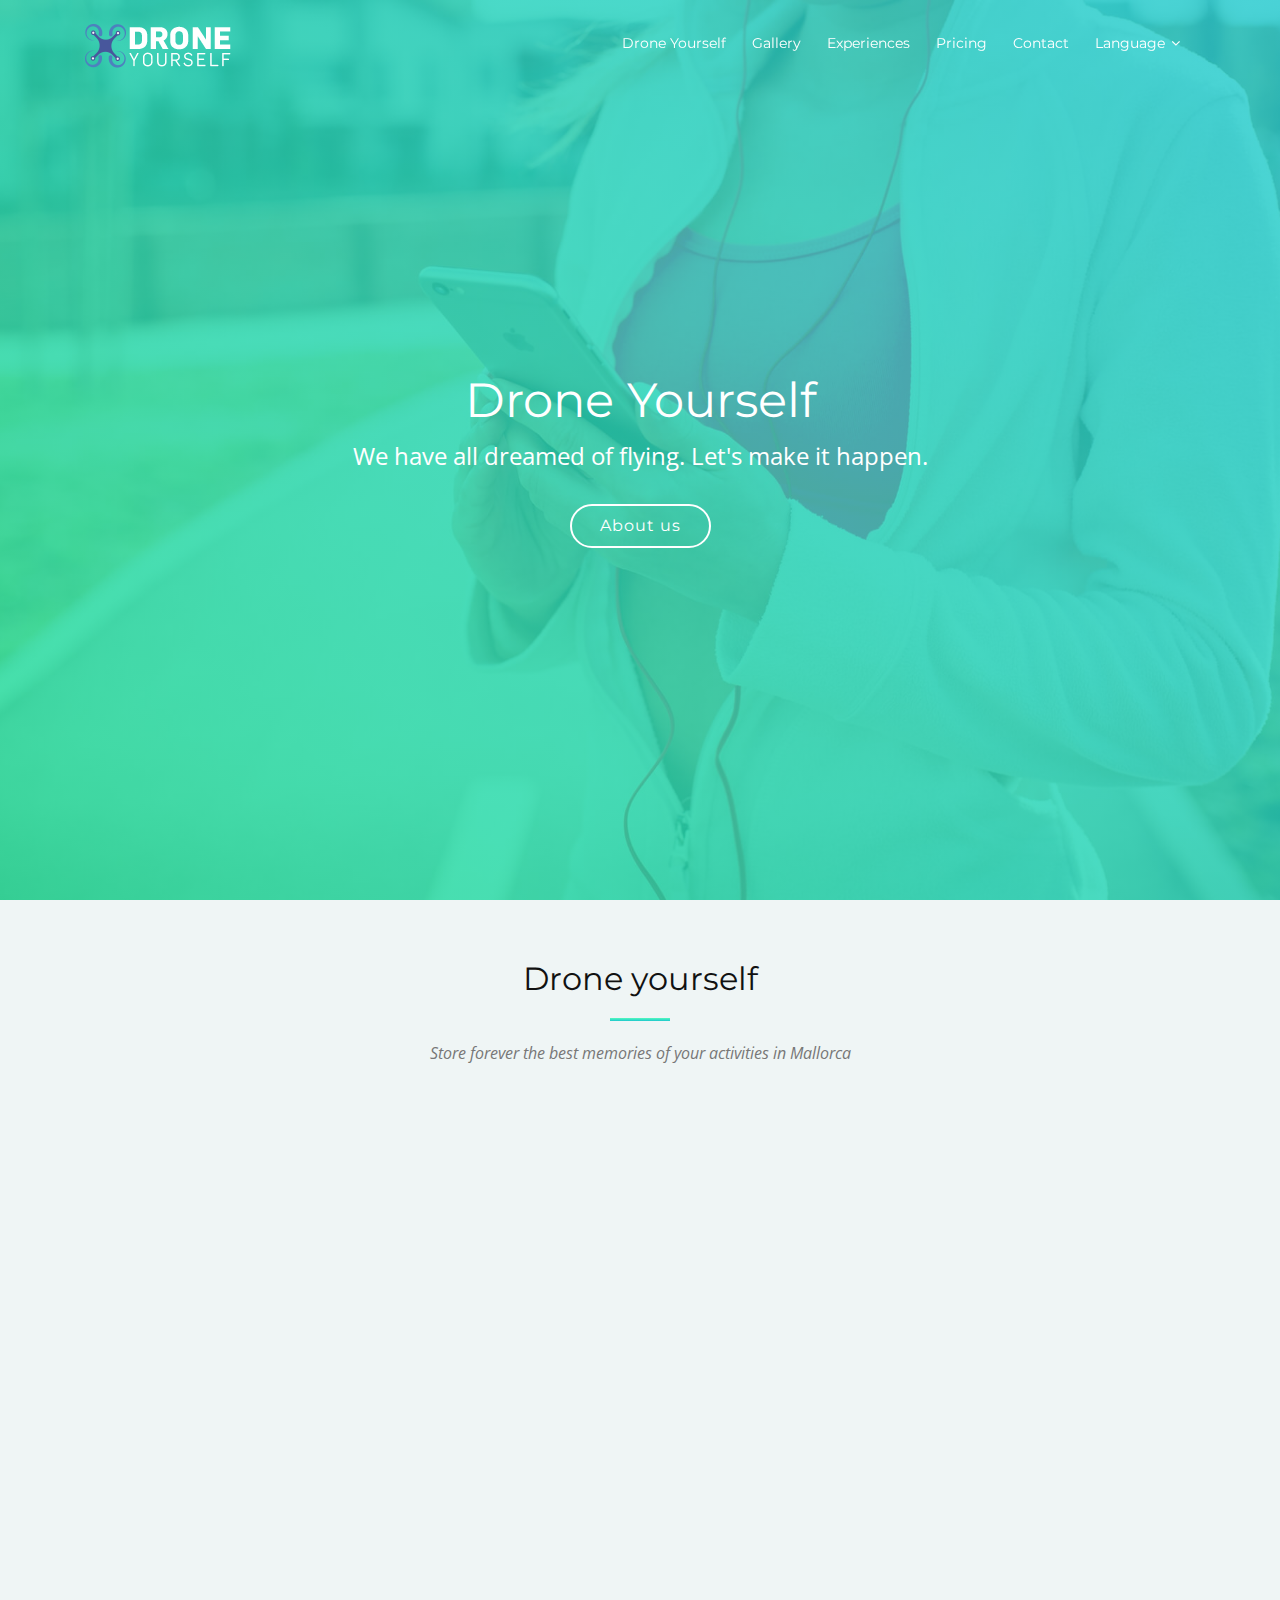
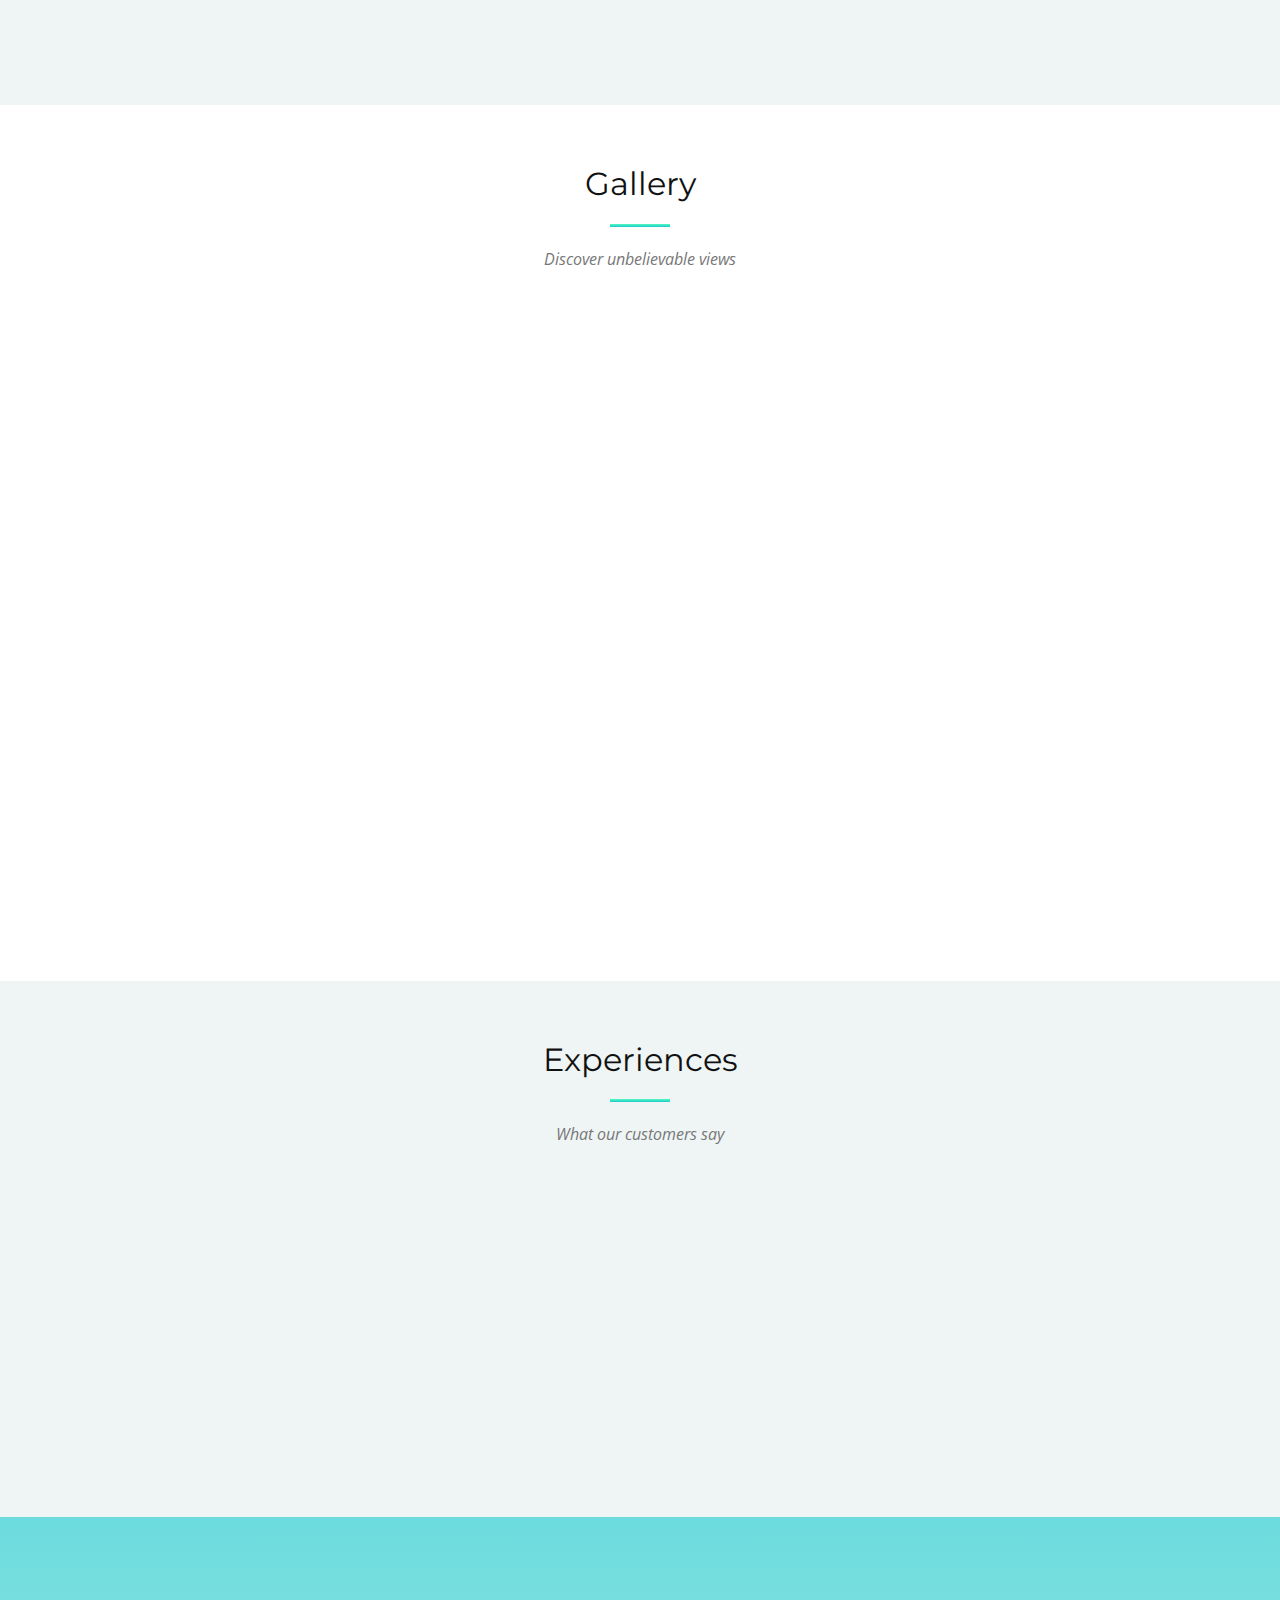
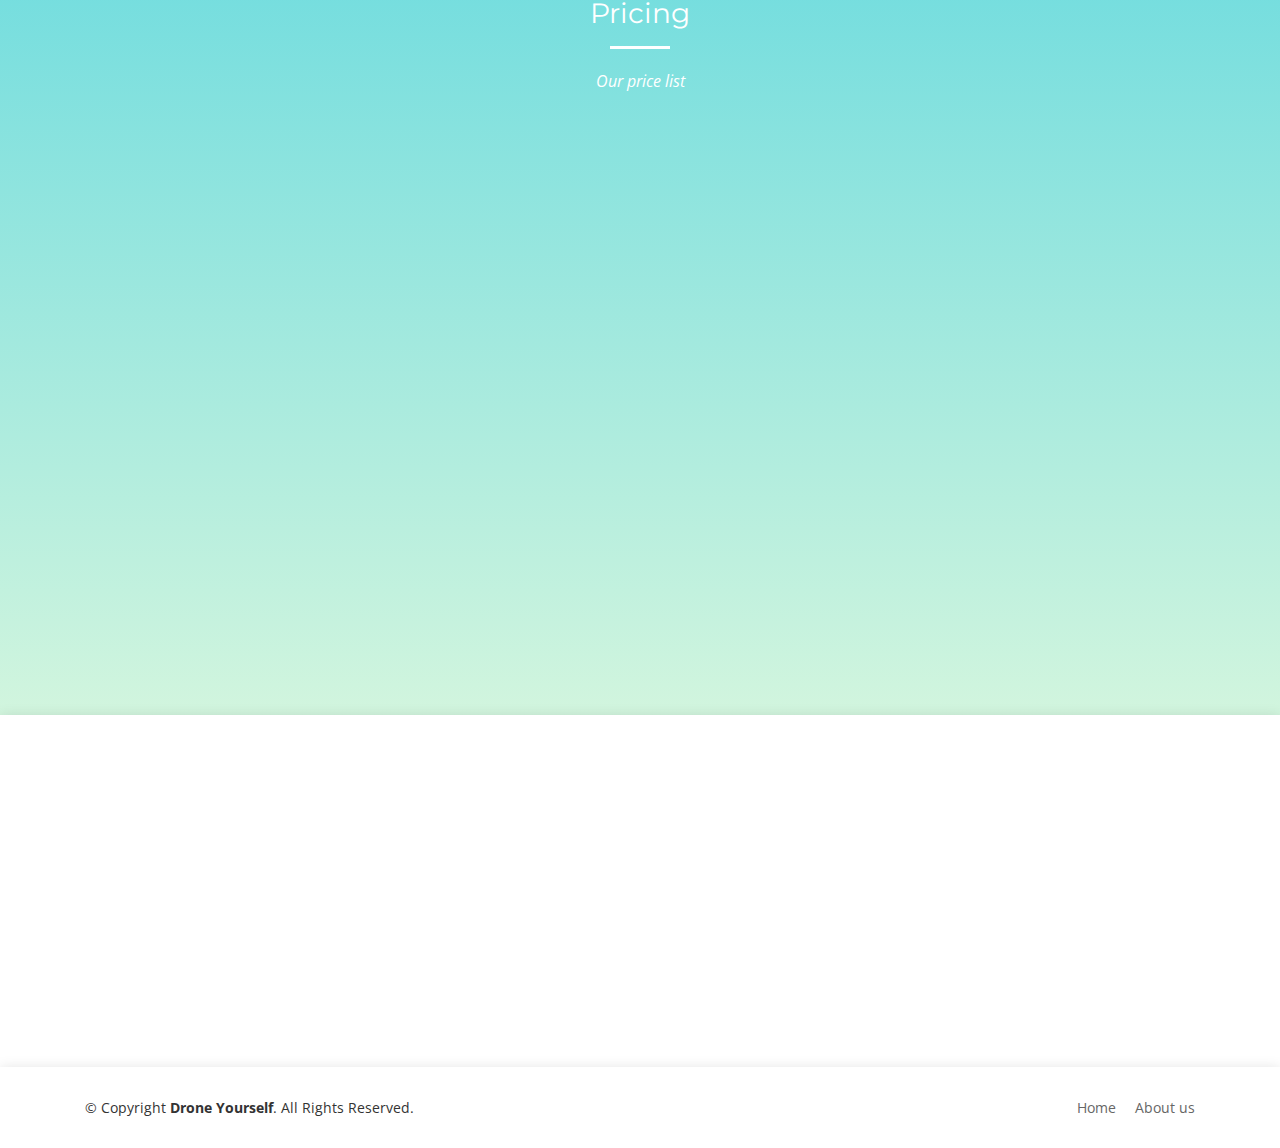
==== index_en.html @ 0cf3f921 "English contents update" ====
<!DOCTYPE html>
<html lang="en">
<head>
  <meta charset="utf-8">
  <title>Drone Yourself</title>
  <meta content="width=device-width, initial-scale=1.0" name="viewport">
  <meta content="" name="keywords">
  <meta content="" name="description">

  <!-- Favicons -->
  <link rel="apple-touch-icon" sizes="60x60" href="img/apple-touch-icon.png">
  <link rel="icon" type="image/png" sizes="32x32" href="img/favicon-32x32.png">
  <link rel="icon" type="image/png" sizes="16x16" href="img/favicon-16x16.png">

  <!-- Google Fonts -->
  <link href="https://fonts.googleapis.com/css?family=Montserrat:300,400,500,700|Open+Sans:300,300i,400,400i,700,700i" rel="stylesheet">

  <!-- Bootstrap CSS File -->
  <link href="lib/bootstrap/css/bootstrap.min.css" rel="stylesheet">

  <!-- Libraries CSS Files -->
  <link href="lib/animate/animate.min.css" rel="stylesheet">
  <link href="lib/font-awesome/css/font-awesome.min.css" rel="stylesheet">
  <link href="lib/ionicons/css/ionicons.min.css" rel="stylesheet">
  <link href="lib/magnific-popup/magnific-popup.css" rel="stylesheet">
  <!-- Main Stylesheet File -->
  <link href="css/style.css" rel="stylesheet">
</head>

<body>

  <!--==========================
    Header
  ============================-->
  <header id="header">
    <div class="container">

      <div id="logo" class="pull-left">
        <a href="#intro"><img src="img/logo_dy_white.png" alt="Drone Yourself Logo" title="Drone Yourself"></a>
      </div>

      <nav id="nav-menu-container">
        <ul class="nav-menu">
          <li class="menu-active"><a href="#intro">Drone Yourself</a></li>
          <li><a href="#gallery">Gallery</a></li>
          <li><a href="#experience">Experiences</a></li>
          <li><a href="#pricing">Pricing</a></li>
          <li><a href="#contact">Contact</a></li>
          <li class="menu-has-children"><a href="">Language</a>
            <ul>
              <li><a href="index.html">Spanish</a></li>
              <li><a href="index_en.html">English</a></li>
              <li><a href="index_cat.html">Catalan</a></li>
            </ul>
          </li>
        </ul>
      </nav><!-- #nav-menu-container -->
    </div>
  </header><!-- #header -->

  <!--==========================
    Intro Section
  ============================-->
  <section id="intro">

    <div class="intro-text">
      <h2>Drone Yourself</h2>
      <p>
         We have all dreamed of flying. Let's make it happen.
      </p>
      <a href="#about" class="btn-get-started scrollto">About us</a>
    </div>
  </section><!-- #intro -->

  <main id="main">

    <!--==========================
      About Us Section
    ============================-->
    <section id="about" class="section-bg">
      <div class="container-fluid">
        <div class="section-header">
          <h3 class="section-title">Drone yourself</h3>
          <span class="section-divider"></span>
          <p class="section-description">
            Store forever the best memories of your activities in Mallorca<br>
          </p>
        </div>

        <div class="row">
          <div class="col-lg-6 about-img wow fadeInLeft">
            <img src="img/about-img.jpg" alt="">
          </div>

          <div class="col-lg-6 content wow fadeInRight">
            <h2>Drone Yourself offers you a unique experience</h2>
            <p>
               Always remember your leisure activities thanks to the aerial photos and recordings made by our drones.
            </p>

            <ul>
              <li><i class="ion-android-checkmark-circle"></i> Learn to drive a last generation drone.</li>
              <li><i class="ion-android-checkmark-circle"></i> Take a drone on your leisure activities in Mallorca.</li>
              <li><i class="ion-android-checkmark-circle"></i> Create as much videographic content you want.</li>
            </ul>
          </div>
        </div>

      </div>
    </section><!-- #about -->
<!--==========================
      Gallery Section
    ============================-->
    <section id="gallery">
        <div class="container-fluid">
          <div class="section-header">
            <h3 class="section-title">Gallery</h3>
            <span class="section-divider"></span>
            <p class="section-description">Discover unbelievable views</p>
          </div>
  
          <div class="row no-gutters">
  
            <div class="col-lg-4 col-md-6">
              <div class="gallery-item wow fadeInUp">
                <a href="img/gallery/gallery-1.jpg" class="gallery-popup">
                  <img src="img/gallery/gallery-1.jpg" alt="">
                </a>
              </div>
            </div>
  
            <div class="col-lg-4 col-md-6">
              <div class="gallery-item wow fadeInUp">
                <a href="img/gallery/gallery-2.jpg" class="gallery-popup">
                  <img src="img/gallery/gallery-2.jpg" alt="">
                </a>
              </div>
            </div>
  
            <div class="col-lg-4 col-md-6">
              <div class="gallery-item wow fadeInUp">
                <a href="img/gallery/gallery-3.jpg" class="gallery-popup">
                  <img src="img/gallery/gallery-3.jpg" alt="">
                </a>
              </div>
            </div>
  
            <div class="col-lg-4 col-md-6">
              <div class="gallery-item wow fadeInUp">
                <a href="img/gallery/gallery-4.jpg" class="gallery-popup">
                  <img src="img/gallery/gallery-4.jpg" alt="">
                </a>
              </div>
            </div>
  
            <div class="col-lg-4 col-md-6">
              <div class="gallery-item wow fadeInUp">
                <a href="img/gallery/gallery-5.jpg" class="gallery-popup">
                  <img src="img/gallery/gallery-5.jpg" alt="">
                </a>
              </div>
            </div>
  
            <div class="col-lg-4 col-md-6">
              <div class="gallery-item wow fadeInUp">
                <a href="img/gallery/gallery-6.jpg" class="gallery-popup">
                  <img src="img/gallery/gallery-6.jpg" alt="">
                </a>
              </div>
            </div>
  
          </div>
  
        </div>
      </section><!-- #gallery -->
  <!--==========================
      Experiences Section
    ============================-->
    <section id="experience" class="section-bg">
        <div class="container">
          <div class="section-header">
            <h3 class="section-title">Experiences</h3>
            <span class="section-divider"></span>
            <p class="section-description">What our customers say</p>
          </div>
          <div class="row wow fadeInUp">
            <div class="col-lg-3 col-md-6">
              <div class="member">
                <h4>Walter White</h4>
                <span>Drones pilot</span>
                <p>
                  The most rewarding is to be the one who controls the drone and be able to take it wherever you want. Take photos that otherwise you could not photograph.
                </p>
              </div>
            </div>
  
            <div class="col-lg-3 col-md-6">
              <div class="member">
                <h4>Marisa Giner</h4>
                <span>Yatchswoman</span>
                <p>
                  It was very funny to record us while we jumped from the boat and saying goodbye. We felt like celebrities for a single day!
                </p>
              </div>
            </div>
  
            <div class="col-lg-3 col-md-6">
              <div class="member">
                <h4>William Anderson</h4>
                <span>Professional cyclist</span>
                <p>
                  Having a memory of our entire bike route from a plane that is not possible to everyone is wonderful.
                </p>
              </div>
            </div>
  
            <div class="col-lg-3 col-md-6">
              <div class="member">
                <h4>Amanda Jepson</h4>
                <span>Drones pilot</span>
                <p>
                  I already knew how to drive a drone but in Drone Yourself they explained some tips and the truth is that it is a pleasure to be able to enjoy a drone without having to buy it. For the first time I felt I was flying.
                </p>
              </div>
            </div>
          </div>
  
        </div>
      </section><!-- #team -->
    <!--==========================
      Pricing Section
    ============================-->
    <section id="pricing" class="section-bg">
      <div class="container">

        <div class="section-header">
          <h3 class="section-title">Pricing</h3>
          <span class="section-divider"></span>
          <p class="section-description">Our price list</p>
        </div>

        <div class="row">

          <div class="col-lg-4 col-md-6">
            <div class="box wow fadeInLeft">
              <h3>Free</h3>
              <h4><sup>$</sup>0<span> month</span></h4>
              <ul>
                <li><i class="ion-android-checkmark-circle"></i> Quam adipiscing vitae proin</li>
                <li><i class="ion-android-checkmark-circle"></i> Nec feugiat nisl pretium</li>
                <li><i class="ion-android-checkmark-circle"></i> Nulla at volutpat diam uteera</li>
                <li><i class="ion-android-checkmark-circle"></i> Pharetra massa massa ultricies</li>
                <li><i class="ion-android-checkmark-circle"></i> Massa ultricies mi quis hendrerit</li>
              </ul>
              <a href="#" class="get-started-btn">Get Started</a>
            </div>
          </div>

          <div class="col-lg-4 col-md-6">
            <div class="box featured wow fadeInUp">
              <h3>Business</h3>
              <h4><sup>$</sup>29<span> month</span></h4>
              <ul>
                <li><i class="ion-android-checkmark-circle"></i> Quam adipiscing vitae proin</li>
                <li><i class="ion-android-checkmark-circle"></i> Nec feugiat nisl pretium</li>
                <li><i class="ion-android-checkmark-circle"></i> Nulla at volutpat diam uteera</li>
                <li><i class="ion-android-checkmark-circle"></i> Pharetra massa massa ultricies</li>
                <li><i class="ion-android-checkmark-circle"></i> Massa ultricies mi quis hendrerit</li>
              </ul>
              <a href="#" class="get-started-btn">Get Started</a>
            </div>
          </div>

          <div class="col-lg-4 col-md-6">
            <div class="box wow fadeInRight">
              <h3>Developer</h3>
              <h4><sup>$</sup>49<span> month</span></h4>
              <ul>
                <li><i class="ion-android-checkmark-circle"></i> Quam adipiscing vitae proin</li>
                <li><i class="ion-android-checkmark-circle"></i> Nec feugiat nisl pretium</li>
                <li><i class="ion-android-checkmark-circle"></i> Nulla at volutpat diam uteera</li>
                <li><i class="ion-android-checkmark-circle"></i> Pharetra massa massa ultricies</li>
                <li><i class="ion-android-checkmark-circle"></i> Massa ultricies mi quis hendrerit</li>
              </ul>
              <a href="#" class="get-started-btn">Get Started</a>
            </div>
          </div>

        </div>
      </div>
    </section><!-- #pricing -->



    

    
    <!--==========================
      Contact Section
    ============================-->
    <section id="contact">
      <div class="container">
        <div class="row wow fadeInUp">

          <div class="col-lg-4 col-md-4">
            <div class="contact-about">
              <img src="img/logo_dy.png" alt="Drone Yourself">
              <div class="social-links">
                <a href="#" class="twitter"><i class="fa fa-twitter"></i></a>
                <a href="#" class="facebook"><i class="fa fa-facebook"></i></a>
                <a href="#" class="instagram"><i class="fa fa-instagram"></i></a>
                <a href="#" class="google-plus"><i class="fa fa-google-plus"></i></a>
                <a href="#" class="linkedin"><i class="fa fa-linkedin"></i></a>
              </div>
            </div>
          </div>

          <div class="col-lg-3 col-md-4">
            <div class="info">
              <div>
                <i class="ion-ios-location-outline"></i>
                <p>Calle del Boter, 9<br>Selva, Mallorca (Islas Baleares)</p>
              </div>

              <div>
                <i class="ion-ios-email-outline"></i>
                <p>hola@droneyourself.com</p>
              </div>

              <div>
                <i class="ion-ios-telephone-outline"></i>
                <p>+34 687 33 44 55</p>
              </div>

            </div>
          </div>
        </div>
      </div>
    </section><!-- #contact -->

  </main>

  <!--==========================
    Footer
  ============================-->
  <footer id="footer">
    <div class="container">
      <div class="row">
        <div class="col-lg-6 text-lg-left text-center">
          <div class="copyright">
            &copy; Copyright <strong>Drone Yourself</strong>. All Rights Reserved.
          </div>
        </div>
        <div class="col-lg-6">
          <nav class="footer-links text-lg-right text-center pt-2 pt-lg-0">
            <a href="#intro" class="scrollto">Home</a>
            <a href="#about" class="scrollto">About us</a>
          </nav>
        </div>
      </div>
    </div>
  </footer><!-- #footer -->

  <a href="#" class="back-to-top"><i class="fa fa-chevron-up"></i></a>

  <!-- JavaScript Libraries -->
  <script src="lib/jquery/jquery.min.js"></script>
  <script src="lib/jquery/jquery-migrate.min.js"></script>
  <script src="lib/bootstrap/js/bootstrap.bundle.min.js"></script>
  <script src="lib/easing/easing.min.js"></script>
  <script src="lib/wow/wow.min.js"></script>
  <script src="lib/superfish/hoverIntent.js"></script>
  <script src="lib/superfish/superfish.min.js"></script>
  <script src="lib/magnific-popup/magnific-popup.min.js"></script>
  <!-- Template Main Javascript File -->
  <script src="js/main.js"></script>

</body>
</html>
---- css/style.css ----
/*
  Theme Name: Avilon
  Theme URL: https://bootstrapmade.com/avilon-bootstrap-landing-page-template/
  Author: BootstrapMade.com
  License: https://bootstrapmade.com/license/
*/
/*--------------------------------------------------------------
# General
--------------------------------------------------------------*/
body {
  background: #fff;
  color: #666666;
  font-family: "Open Sans", sans-serif;
  overflow-x: hidden;
}

a {
  color: #1dc8cd;
  transition: 0.5s;
}

a:hover, a:active, a:focus {
  color: #1dc9ce;
  outline: none;
  text-decoration: none;
}

p {
  padding: 0;
  margin: 0 0 30px 0;
}

h1, h2, h3, h4, h5, h6 {
  font-family: "Montserrat", sans-serif;
  font-weight: 400;
  margin: 0 0 20px 0;
  padding: 0;
}

/* Back to top button */
.back-to-top {
  position: fixed;
  display: none;
  background: linear-gradient(45deg, #1de099, #1dc8cd);
  color: #fff;
  padding: 2px 20px 8px 20px;
  font-size: 16px;
  border-radius: 4px 4px 0 0;
  right: 15px;
  bottom: 0;
  transition: none;
}

.back-to-top:focus {
  background: linear-gradient(45deg, #1de099, #1dc8cd);
  color: #fff;
  outline: none;
}

.back-to-top:hover {
  background: #1dc8cd;
  color: #fff;
}

/*--------------------------------------------------------------
# Header
--------------------------------------------------------------*/
#header {
  padding: 30px 0;
  height: 92px;
  position: fixed;
  left: 0;
  top: 0;
  right: 0;
  transition: all 0.5s;
  z-index: 997;
}

#header #logo {
  float: left;
}

#header #logo h1 {
  font-size: 36px;
  margin: -4px 0 0 0;
  padding: 0;
  line-height: 1;
  display: inline-block;
  font-family: "Montserrat", sans-serif;
  font-weight: 300;
  letter-spacing: 3px;
  text-transform: uppercase;
}

#header #logo h1 a, #header #logo h1 a:hover {
  color: #fff;
}

#header #logo img {
  padding: 0;
  margin: -9px 0 0 0;
  width: 150px;
}

@media (max-width: 768px) {
  #header #logo h1 {
    font-size: 28px;
    margin-top: 0;
  }
  #header #logo img {
    max-height: 40px;
  }
}

#header.header-fixed {
  background: linear-gradient(45deg, #1de099, #1dc8cd);
  padding: 20px 0;
  height: 72px;
  transition: all 0.5s;
}

/*--------------------------------------------------------------
# Intro Section
--------------------------------------------------------------*/
#intro {
  width: 100%;
  height: 100vh;
  background: linear-gradient(45deg, rgba(29, 224, 153, 0.8), rgba(29, 200, 205, 0.8)), url("../img/intro-bg.jpg") center top no-repeat;
  background-size: cover;
  position: relative;
  display: flex;
  align-items: center;
  justify-content: center;
}

@media (min-width: 1024px) {
  #intro {
    background-attachment: fixed;
  }
}

#intro .intro-text {
  display: flex;
  align-items: center;
  justify-content: center;
  text-align: center;
  flex-direction: column;
}

#intro h2 {
  margin: 30px 0 10px 0;
  padding: 0 15px;
  font-size: 48px;
  font-weight: 400;
  line-height: 56px;
  color: #fff;
}

@media (max-width: 768px) {
  #intro h2 {
    font-size: 28px;
    line-height: 36px;
  }
}

#intro p {
  color: #fff;
  margin-bottom: 20px;
  padding: 0 15px;
  font-size: 24px;
}

@media (max-width: 768px) {
  #intro p {
    font-size: 18px;
    line-height: 24px;
    margin-bottom: 20px;
  }
}

#intro .btn-get-started {
  font-family: "Montserrat", sans-serif;
  font-weight: 400;
  font-size: 16px;
  letter-spacing: 1px;
  display: inline-block;
  padding: 8px 28px;
  border-radius: 50px;
  transition: 0.5s;
  margin: 10px;
  border: 2px solid #fff;
  color: #fff;
}

#intro .btn-get-started:hover {
  color: #1dc8cd;
  background: #fff;
}

#intro .product-screens {
  position: absolute;
  left: 0;
  right: 0;
  bottom: 0;
  overflow: hidden;
  text-align: center;
  width: 100%;
  height: 50%;
}

#intro .product-screens img {
  box-shadow: 0px -2px 19px 4px rgba(0, 0, 0, 0.29);
}

#intro .product-screens .product-screen-1 {
  position: absolute;
  z-index: 30;
  left: calc(50% + 54px);
  bottom: 0;
  top: 30px;
}

#intro .product-screens .product-screen-2 {
  position: absolute;
  z-index: 20;
  left: calc(50% - 154px);
  bottom: 0;
  top: 90px;
}

#intro .product-screens .product-screen-3 {
  position: absolute;
  z-index: 10;
  left: calc(50% - 374px);
  bottom: 0;
  top: 150px;
}

@media (max-width: 767px) {
  #intro .product-screens .product-screen-1 {
    position: static;
    padding-top: 30px;
  }
  #intro .product-screens .product-screen-2, #intro .product-screens .product-screen-3 {
    display: none;
  }
}

/*--------------------------------------------------------------
# Navigation Menu
--------------------------------------------------------------*/
/* Nav Menu Essentials */
.nav-menu, .nav-menu * {
  margin: 0;
  padding: 0;
  list-style: none;
}

.nav-menu ul {
  position: absolute;
  display: none;
  top: 100%;
  left: 0;
  z-index: 99;
}

.nav-menu li {
  position: relative;
  white-space: nowrap;
}

.nav-menu > li {
  float: left;
}

.nav-menu li:hover > ul,
.nav-menu li.sfHover > ul {
  display: block;
}

.nav-menu ul ul {
  top: 0;
  left: 100%;
}

.nav-menu ul li {
  min-width: 180px;
}

/* Nav Menu Arrows */
.sf-arrows .sf-with-ul {
  padding-right: 30px;
}

.sf-arrows .sf-with-ul:after {
  content: "\f107";
  position: absolute;
  right: 15px;
  font-family: FontAwesome;
  font-style: normal;
  font-weight: normal;
}

.sf-arrows ul .sf-with-ul:after {
  content: "\f105";
}

/* Nav Meu Container */
#nav-menu-container {
  float: right;
  margin: 0;
}

@media (max-width: 768px) {
  #nav-menu-container {
    display: none;
  }
}

/* Nav Meu Styling */
.nav-menu a {
  padding: 0 8px 10px 8px;
  text-decoration: none;
  display: inline-block;
  color: #fff;
  font-family: "Montserrat", sans-serif;
  font-weight: 400;
  font-size: 14px;
  outline: none;
}

.nav-menu > li {
  margin-left: 10px;
}

.nav-menu ul {
  margin: 4px 0 0 0;
  padding: 10px;
  box-shadow: 0px 0px 30px rgba(127, 137, 161, 0.25);
  background: #fff;
}

.nav-menu ul li {
  transition: 0.3s;
}

.nav-menu ul li a {
  padding: 10px;
  color: #333;
  transition: 0.3s;
  display: block;
  font-size: 13px;
  text-transform: none;
}

.nav-menu ul li:hover > a {
  color: #1dc8cd;
}

.nav-menu ul ul {
  margin: 0;
}

/* Mobile Nav Toggle */
#mobile-nav-toggle {
  position: fixed;
  right: 0;
  top: 0;
  z-index: 999;
  margin: 20px 20px 0 0;
  border: 0;
  background: none;
  font-size: 24px;
  display: none;
  transition: all 0.4s;
  outline: none;
  cursor: pointer;
}

#mobile-nav-toggle i {
  color: #fff;
}

@media (max-width: 768px) {
  #mobile-nav-toggle {
    display: inline;
  }
}

/* Mobile Nav Styling */
#mobile-nav {
  position: fixed;
  top: 0;
  padding-top: 18px;
  bottom: 0;
  z-index: 998;
  background: rgba(52, 59, 64, 0.9);
  left: -260px;
  width: 260px;
  overflow-y: auto;
  transition: 0.4s;
}

#mobile-nav ul {
  padding: 0;
  margin: 0;
  list-style: none;
}

#mobile-nav ul li {
  position: relative;
}

#mobile-nav ul li a {
  color: #fff;
  font-size: 16px;
  overflow: hidden;
  padding: 10px 22px 10px 15px;
  position: relative;
  text-decoration: none;
  width: 100%;
  display: block;
  outline: none;
}

#mobile-nav ul li a:hover {
  color: #fff;
}

#mobile-nav ul li li {
  padding-left: 30px;
}

#mobile-nav ul .menu-has-children i {
  position: absolute;
  right: 0;
  z-index: 99;
  padding: 15px;
  cursor: pointer;
  color: #fff;
}

#mobile-nav ul .menu-has-children i.fa-chevron-up {
  color: #1dc8cd;
}

#mobile-nav ul .menu-item-active {
  color: #1dc8cd;
}

#mobile-body-overly {
  width: 100%;
  height: 100%;
  z-index: 997;
  top: 0;
  left: 0;
  position: fixed;
  background: rgba(52, 59, 64, 0.9);
  display: none;
}

/* Mobile Nav body classes */
body.mobile-nav-active {
  overflow: hidden;
}

body.mobile-nav-active #mobile-nav {
  left: 0;
}

body.mobile-nav-active #mobile-nav-toggle {
  color: #fff;
}

/*--------------------------------------------------------------
# Sections
--------------------------------------------------------------*/
/* Sections Header
--------------------------------*/
.section-header .section-title {
  font-size: 32px;
  color: #111;
  text-align: center;
  font-weight: 400;
}

.section-header .section-description {
  text-align: center;
  padding-bottom: 40px;
  color: #777;
  font-style: italic;
}

.section-header .section-divider {
  display: block;
  width: 60px;
  height: 3px;
  background: #1dc8cd;
  background: linear-gradient(0deg, #1dc8cd 0%, #55fabe 100%);
  margin: 0 auto;
  margin-bottom: 20px;
}

/* Section with background
--------------------------------*/
.section-bg {
  background: #eff5f5;
}

/* About Us Section
--------------------------------*/
#about {
  padding: 60px 0;
  overflow: hidden;
}

#about .about-img {
  height: 510px;
  overflow: hidden;
}

#about .about-img img {
  margin-left: -15px;
  max-width: 100%;
}

@media (max-width: 768px) {
  #about .about-img {
    height: auto;
  }
  #about .about-img img {
    margin-left: 0;
    padding-bottom: 30px;
  }
}

#about .content .h2 {
  color: #333;
  font-weight: 300;
  font-size: 24px;
}

#about .content h3 {
  color: #777;
  font-weight: 300;
  font-size: 18px;
  line-height: 26px;
  font-style: italic;
}

#about .content p {
  line-height: 26px;
}

#about .content p:last-child {
  margin-bottom: 0;
}

#about .content i {
  font-size: 20px;
  padding-right: 4px;
  color: #1dc8cd;
}

#about .content ul {
  list-style: none;
  padding: 0;
}

#about .content ul li {
  padding-bottom: 10px;
}

/* Product Featuress Section
--------------------------------*/
#features {
  background: #fff;
  padding: 60px 0 0 0;
  overflow: hidden;
}

#features .features-img {
  text-align: center;
  padding-top: 20px;
}

@media (min-width: 769px) {
  #features .features-img {
    padding-top: 120px;
    margin-top: -200px;
  }
}

#features .features-img img {
  max-width: 100%;
}

#features .box {
  margin-bottom: 15px;
  text-align: center;
}

#features .icon {
  margin-bottom: 10px;
}

#features .icon i {
  color: #666666;
  font-size: 40px;
  transition: 0.5s;
}

#features .icon i:before {
  background: #1dc8cd;
  background: linear-gradient(45deg, #1dc8cd 0%, #55fabe 100%);
  background-clip: border-box;
  -webkit-background-clip: text;
  -webkit-text-fill-color: transparent;
}

#features .title {
  font-weight: 300;
  margin-bottom: 15px;
  font-size: 22px;
}

#features .title a {
  color: #111;
}

#features .description {
  font-size: 14px;
  line-height: 24px;
  margin-bottom: 10px;
}

#features .section-description {
  padding-bottom: 10px;
}

/* Product Advanced Featuress Section
--------------------------------*/
#advanced-features {
  overflow: hidden;
}

#advanced-features .features-row {
  padding: 60px 0 30px 0;
}

#advanced-features h2 {
  font-size: 26px;
  font-weight: 700;
  color: #000;
}

#advanced-features h3 {
  font-size: 16px;
  line-height: 24px;
  font-weight: 400;
  font-style: italic;
  color: #999;
}

#advanced-features p {
  line-height: 24px;
  color: #777;
  margin-bottom: 30px;
}

#advanced-features i {
  color: #666666;
  font-size: 64px;
  transition: 0.5s;
  float: left;
  padding: 0 15px 0px 0;
  line-height: 1;
}

#advanced-features i:before {
  background: #1dc8cd;
  background: linear-gradient(45deg, #1dc8cd 0%, #55fabe 100%);
  background-clip: border-box;
  -webkit-background-clip: text;
  -webkit-text-fill-color: transparent;
}

#advanced-features .advanced-feature-img-right {
  max-width: 100%;
  float: right;
  padding: 0 0 30px 30px;
}

#advanced-features .advanced-feature-img-left {
  max-width: 100%;
  float: left;
  padding: 0 30px 30px 0;
}

@media (max-width: 768px) {
  #advanced-features .advanced-feature-img-right, #advanced-features .advanced-feature-img-left {
    max-width: 50%;
  }
}

@media (max-width: 767px) {
  #advanced-features .advanced-feature-img-right, #advanced-features .advanced-feature-img-left {
    max-width: 100%;
    float: none;
    padding: 0 0 30px 0;
  }
}

/* Call To Action Section
--------------------------------*/
#call-to-action {
  overflow: hidden;
  background: linear-gradient(rgba(29, 200, 205, 0.65), rgba(29, 205, 89, 0.2)), url(../img/call-to-action-bg.jpg) fixed center center;
  background-size: cover;
  padding: 80px 0;
}

#call-to-action .cta-title {
  color: #fff;
  font-size: 28px;
  font-weight: 700;
}

#call-to-action .cta-text {
  color: #fff;
}

@media (min-width: 769px) {
  #call-to-action .cta-btn-container {
    display: flex;
    align-items: center;
    justify-content: flex-end;
  }
}

#call-to-action .cta-btn {
  font-family: "Montserrat", sans-serif;
  font-weight: 500;
  font-size: 16px;
  letter-spacing: 1px;
  display: inline-block;
  padding: 8px 30px;
  border-radius: 25px;
  transition: background 0.5s;
  margin: 10px;
  border: 2px solid #fff;
  color: #fff;
}

#call-to-action .cta-btn:hover {
  background: #1dc8cd;
  border: 2px solid #1dc8cd;
}

/* More Features Section
--------------------------------*/
#more-features {
  padding: 60px 0 60px 0;
  overflow: hidden;
}

#more-features .box {
  padding: 40px;
  margin-bottom: 30px;
  box-shadow: 0px 0px 30px rgba(73, 78, 92, 0.15);
  background: #fff;
  transition: 0.4s;
}

#more-features .icon {
  float: left;
}

#more-features .icon i {
  color: #666666;
  font-size: 80px;
  transition: 0.5s;
  line-height: 0;
}

#more-features .icon i:before {
  background: #1dc8cd;
  background: linear-gradient(45deg, #1dc8cd 0%, #55fabe 100%);
  background-clip: border-box;
  -webkit-background-clip: text;
  -webkit-text-fill-color: transparent;
}

#more-features h4 {
  margin-left: 100px;
  font-weight: 700;
  margin-bottom: 15px;
  font-size: 18px;
}

#more-features h4 a {
  color: #111;
}

#more-features p {
  font-size: 14px;
  margin-left: 100px;
  margin-bottom: 0;
  line-height: 24px;
}

@media (max-width: 767px) {
  #more-features .box {
    margin-bottom: 20px;
  }
  #more-features .icon {
    float: none;
    text-align: center;
    padding-bottom: 15px;
  }
  #more-features h4, #more-features p {
    margin-left: 0;
    text-align: center;
  }
}

/* Clients Section
--------------------------------*/
#clients {
  padding: 30px 0;
  background: #fff;
  overflow: hidden;
}

#clients img {
  max-width: 100%;
  opacity: 0.5;
  transition: 0.3s;
  padding: 15px 0;
}

#clients img:hover {
  opacity: 1;
}

/* Pricing Section
--------------------------------*/
#pricing {
    overflow: hidden;
    background: linear-gradient(rgba(29, 200, 205, 0.65), rgba(29, 205, 89, 0.2)), url(../img/call-to-action-bg.jpg) fixed center center;
    background-size: cover;
    padding: 80px 0;
}

#pricing .box {
  padding: 40px;
  margin-bottom: 30px;
  box-shadow: 0px 0px 30px rgba(73, 78, 92, 0.15);
  background: #fff;
  text-align: center;
}

#pricing h3 {
  font-weight: 400;
  margin-bottom: 15px;
  font-size: 28px;
}


#pricing h4 {
  font-size: 46px;
  color: #1dc8cd;
  font-weight: 300;
}

#pricing .section-header .section-title {
  color: #fff;
}

#pricing .section-header .section-divider {
    background: none repeat scroll 0 0 #fff;
}
#pricing .section-header .section-description {
    color: #fff;
}

#pricing h4 sup {
  font-size: 20px;
  top: -20px;
}

#pricing h4 span {
  color: #bababa;
  font-size: 20px;
}

#pricing ul {
  padding: 0;
  list-style: none;
  color: #999;
  text-align: left;
  line-height: 20px;
}

#pricing ul li {
  padding-bottom: 12px;
}

#pricing ul i {
  color: #1dc8cd;
  font-size: 18px;
  padding-right: 4px;
}

#pricing .get-started-btn {
  background: #515e61;
  display: inline-block;
  padding: 6px 30px;
  border-radius: 20px;
  color: #fff;
  transition: none;
  font-size: 14px;
  font-weight: 400;
  font-family: "Montserrat", sans-serif;
}

#pricing .featured {
  border: 2px solid #1dc8cd;
}

#pricing .featured .get-started-btn {
  background: linear-gradient(45deg, #1de099, #1dc8cd);
}

/* Frequently Asked Questions Section
--------------------------------*/
#faq {
  padding: 60px 0;
  overflow: hidden;
}

#faq #faq-list {
  padding: 0;
  list-style: none;
}

#faq #faq-list li {
  border-bottom: 1px solid #ddd;
}

#faq #faq-list a {
  padding: 18px 0;
  display: block;
  position: relative;
  font-family: "Montserrat", sans-serif;
  font-size: 22px;
  line-height: 1;
  font-weight: 300;
  padding-right: 20px;
}

#faq #faq-list i {
  font-size: 24px;
  position: absolute;
  right: 0;
  top: 16px;
}

#faq #faq-list p {
  margin-bottom: 20px;
}

@media (max-width: 768px) {
  #faq #faq-list a {
    font-size: 18px;
  }
  #faq #faq-list i {
    top: 13px;
  }
}

#faq #faq-list a.collapse {
  color: #1dc8cd;
}

#faq #faq-list a.collapsed {
  color: #000;
}

#faq #faq-list a.collapsed i::before {
  content: "\f2c7" !important;
}

/* experience Section
--------------------------------*/
#experience {
  padding: 60px 0;
  overflow: hidden;
}

#experience .member {
  text-align: center;
  margin-bottom: 20px;
}

#experience .member .pic {
  margin-bottom: 15px;
  overflow: hidden;
  height: 260px;
}

#experience .member .pic img {
  max-width: 100%;
}

#experience .member h4 {
  font-weight: 700;
  margin-bottom: 2px;
  font-size: 18px;
}

#experience .member span {
  font-style: italic;
  display: block;
  font-size: 13px;
}

#experience .member .social {
  margin-top: 15px;
}

#experience .member .social a {
  color: #b3b3b3;
}

#experience .member .social a:hover {
  color: #1dc8cd;
}

#experience .member .social i {
  font-size: 18px;
  margin: 0 2px;
}

/* Gallery Section
--------------------------------*/
#gallery {
  background: #fff;
  padding: 60px 0 0 0;
  overflow: hidden;
}

#gallery .container-fluid {
  padding: 0px;
}

#gallery .gallery-overlay {
  position: absolute;
  top: 0;
  right: 0;
  bottom: 0;
  left: 0;
  width: 100%;
  height: 100%;
  opacity: 1;
  -webkit-transition: all ease-in-out 0.4s;
  transition: all ease-in-out 0.4s;
}

#gallery .gallery-item {
  overflow: hidden;
  position: relative;
  padding: 0;
  vertical-align: middle;
  text-align: center;
}

#gallery .gallery-item img {
  -webkit-transition: all ease-in-out 0.4s;
  transition: all ease-in-out 0.4s;
  width: 100%;
}

#gallery .gallery-item:hover img {
  -webkit-transform: scale(1.1);
  transform: scale(1.1);
}

#gallery .gallery-item:hover .gallery-overlay {
  opacity: 1;
  background: rgba(0, 0, 0, 0.7);
}

/* Contact Section
--------------------------------*/
#contact {
  box-shadow: 0px 0px 12px 0px rgba(0, 0, 0, 0.1);
  padding: 60px 0;
  overflow: hidden;
}

#contact .contact-about h3 {
  font-size: 36px;
  margin: 0 0 10px 0;
  padding: 0;
  line-height: 1;
  font-family: "Montserrat", sans-serif;
  font-weight: 300;
  letter-spacing: 3px;
  text-transform: uppercase;
  color: #1dc8cd;
}

#contact .contact-about p {
  font-size: 14px;
  line-height: 24px;
  font-family: "Montserrat", sans-serif;
  color: #888;
}

#contact .social-links {
  padding-bottom: 20px;
}

#contact .social-links a {
  font-size: 18px;
  display: inline-block;
  background: #fff;
  color: #1dc8cd;
  line-height: 1;
  padding: 8px 0;
  margin-right: 4px;
  border-radius: 50%;
  text-align: center;
  width: 36px;
  height: 36px;
  transition: 0.3s;
  border: 1px solid #1dc8cd;
}

#contact .social-links a:hover {
  background: #1dc8cd;
  color: #fff;
}

#contact .info {
  color: #333333;
}

#contact .info i {
  font-size: 32px;
  color: #1dc8cd;
  float: left;
  line-height: 1;
}

#contact .info p {
  padding: 0 0 10px 42px;
  line-height: 28px;
  font-size: 14px;
}

#contact .form #sendmessage {
  color: #1dc8cd;
  border: 1px solid #1dc8cd;
  display: none;
  text-align: center;
  padding: 15px;
  font-weight: 600;
  margin-bottom: 15px;
}

#contact .form #errormessage {
  color: red;
  display: none;
  border: 1px solid red;
  text-align: center;
  padding: 15px;
  font-weight: 600;
  margin-bottom: 15px;
}

#contact .form #sendmessage.show, #contact .form #errormessage.show, #contact .form .show {
  display: block;
}

#contact .form .validation {
  color: red;
  display: none;
  margin: 0 0 20px;
  font-weight: 400;
  font-size: 13px;
}

#contact .form input, #contact .form textarea {
  border-radius: 0;
  box-shadow: none;
  font-size: 14px;
}

#contact .form button[type="submit"] {
  background: linear-gradient(45deg, #1de099, #1dc8cd);
  border: 0;
  border-radius: 20px;
  padding: 8px 30px;
  color: #fff;
}

#contact .form button[type="submit"]:hover {
  cursor: pointer;
}

/*--------------------------------------------------------------
# Footer
--------------------------------------------------------------*/
#footer {
  background: #fff;
  box-shadow: 0px 0px 12px 0px rgba(0, 0, 0, 0.1);
  padding: 30px 0;
  color: #333;
  font-size: 14px;
}

#footer .credits {
  font-size: 13px;
  color: #888;
}

#footer .footer-links a {
  color: #666;
  padding-left: 15px;
}

#footer .footer-links a:first-child {
  padding-left: 0;
}

#footer .footer-links a:hover {
  color: #1dc8cd;
}
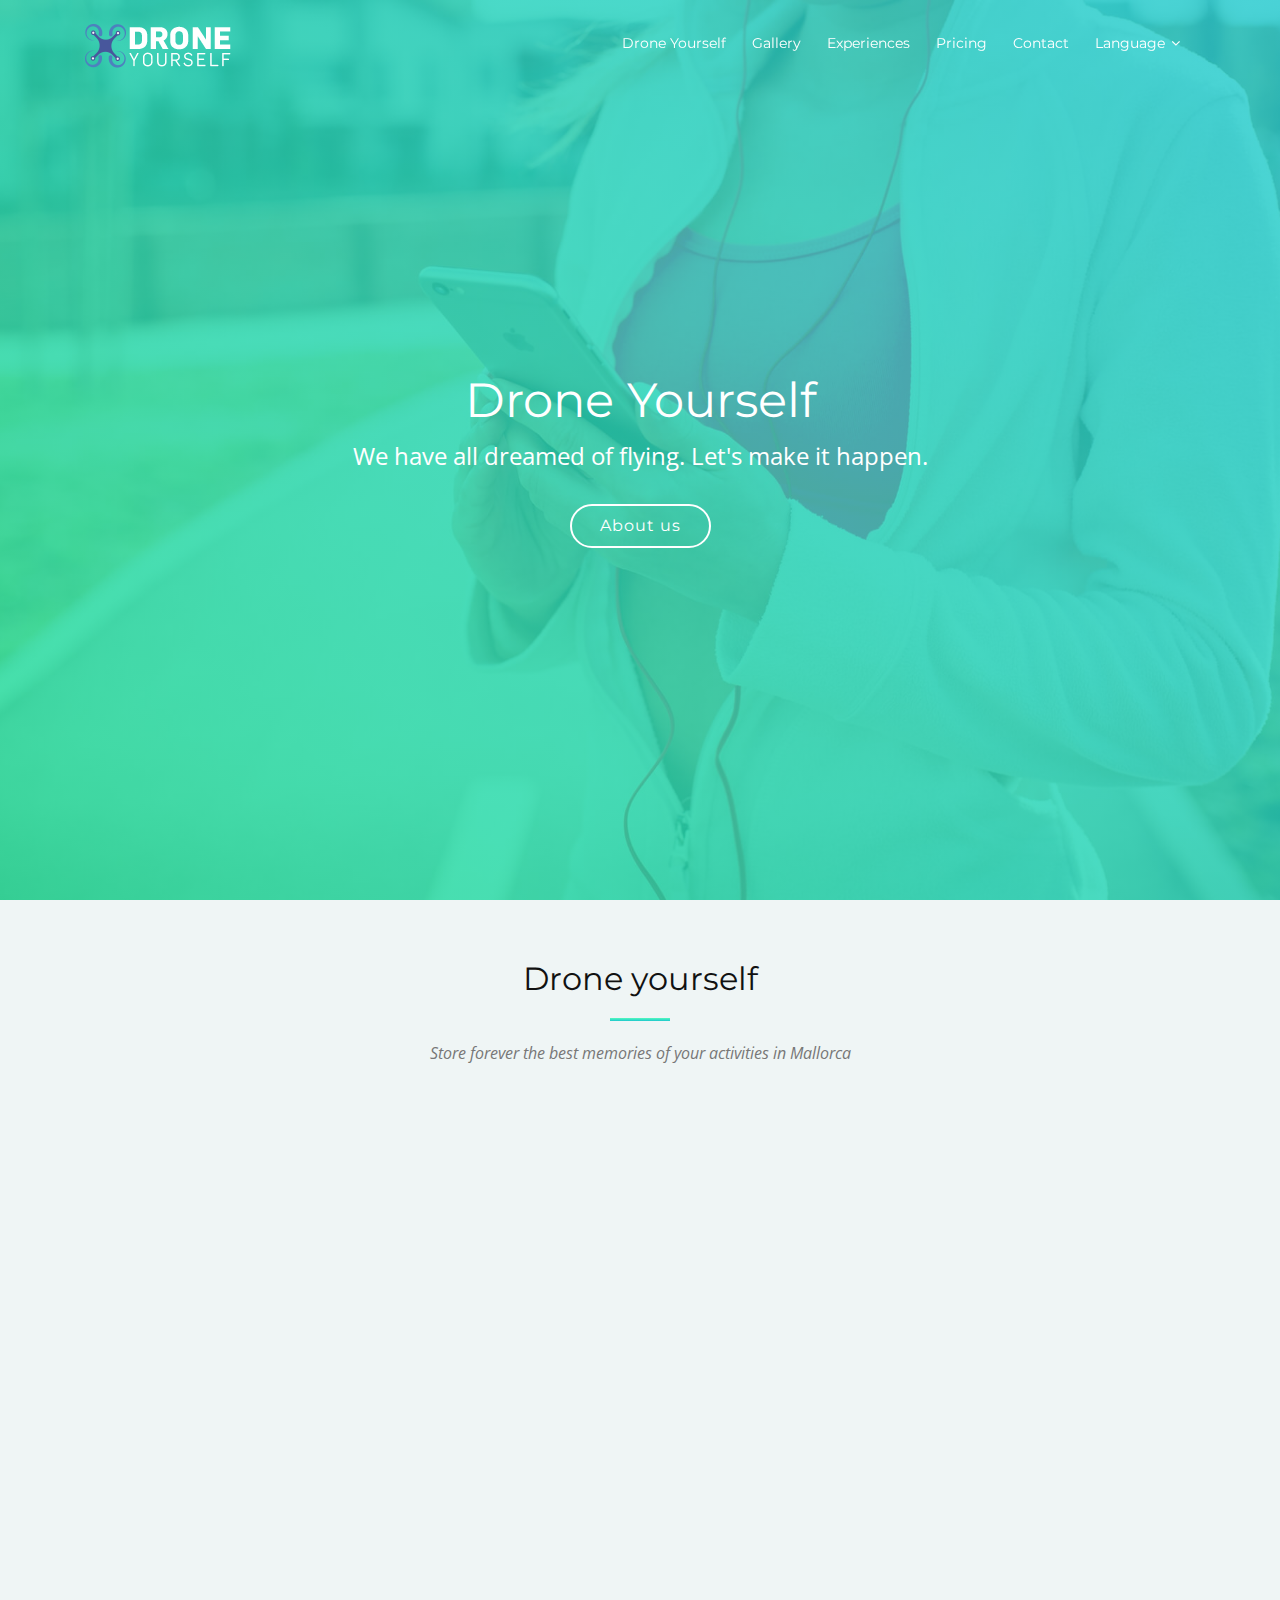
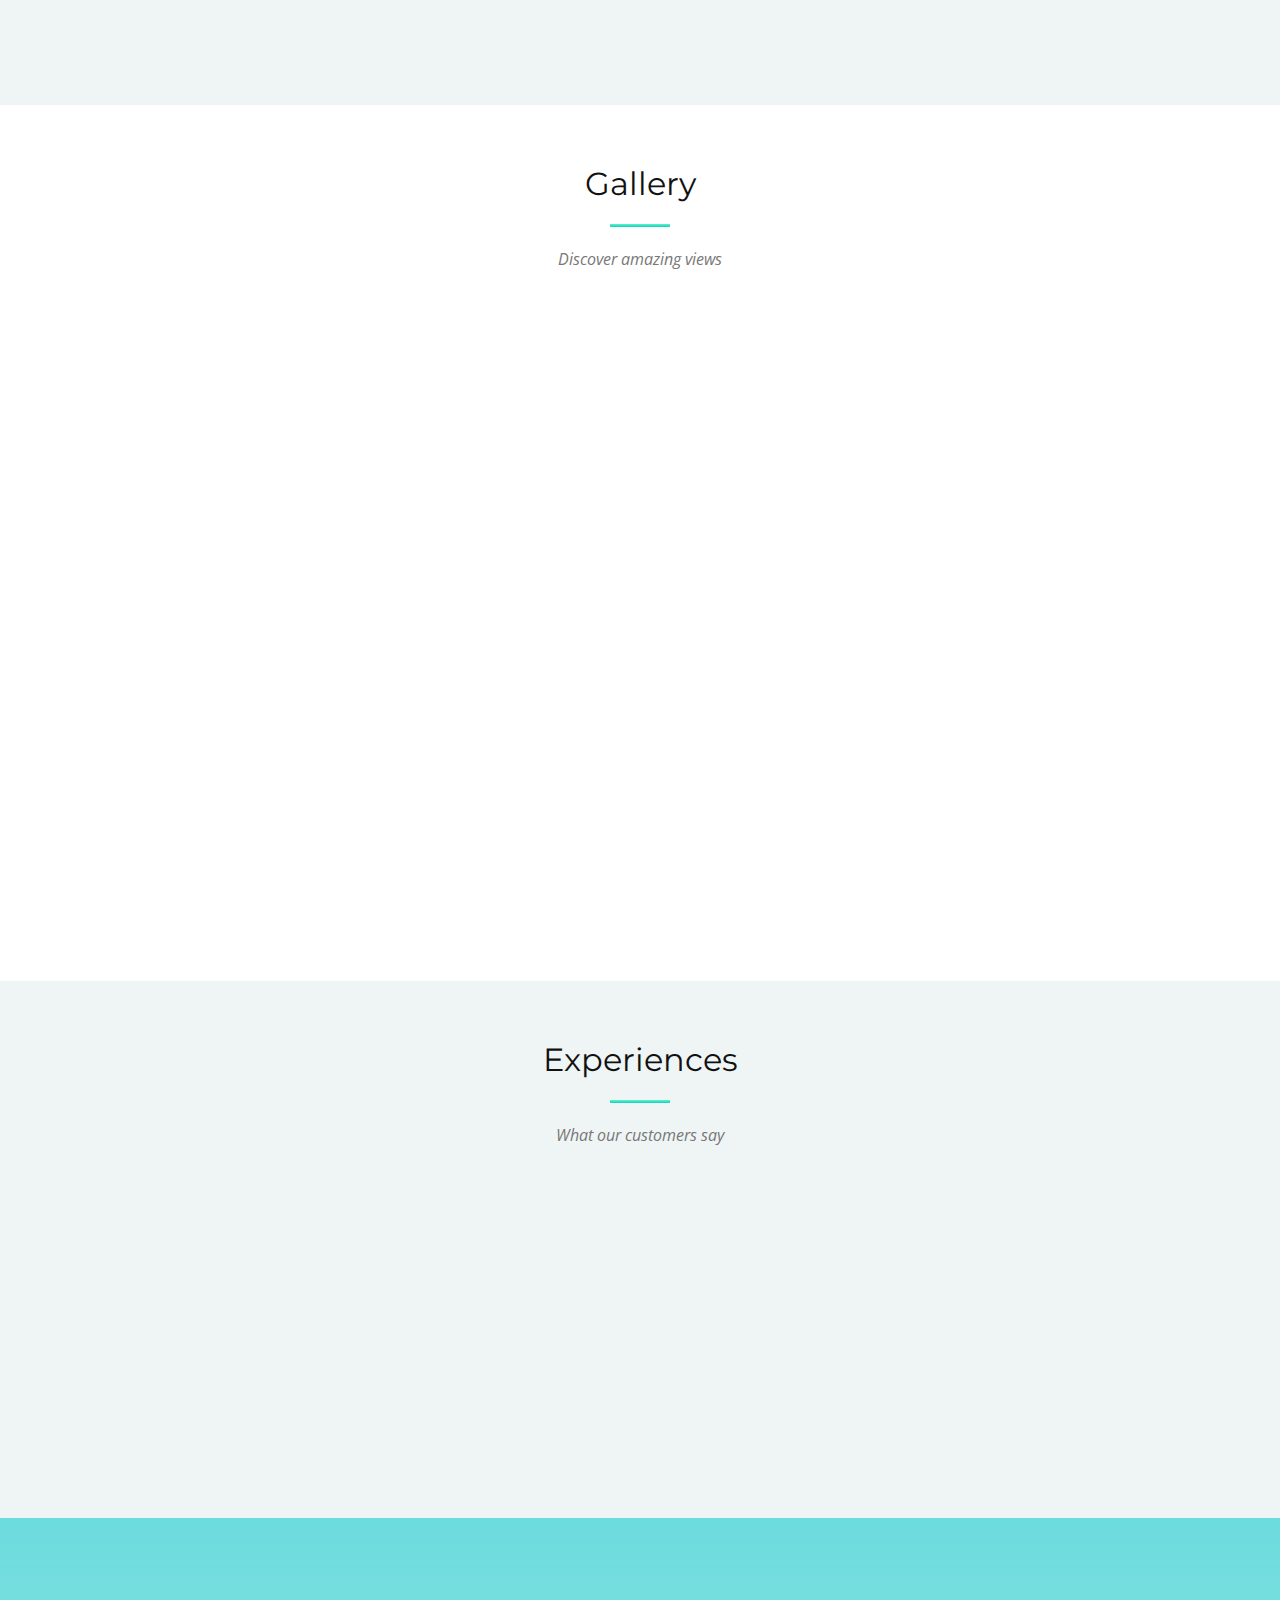
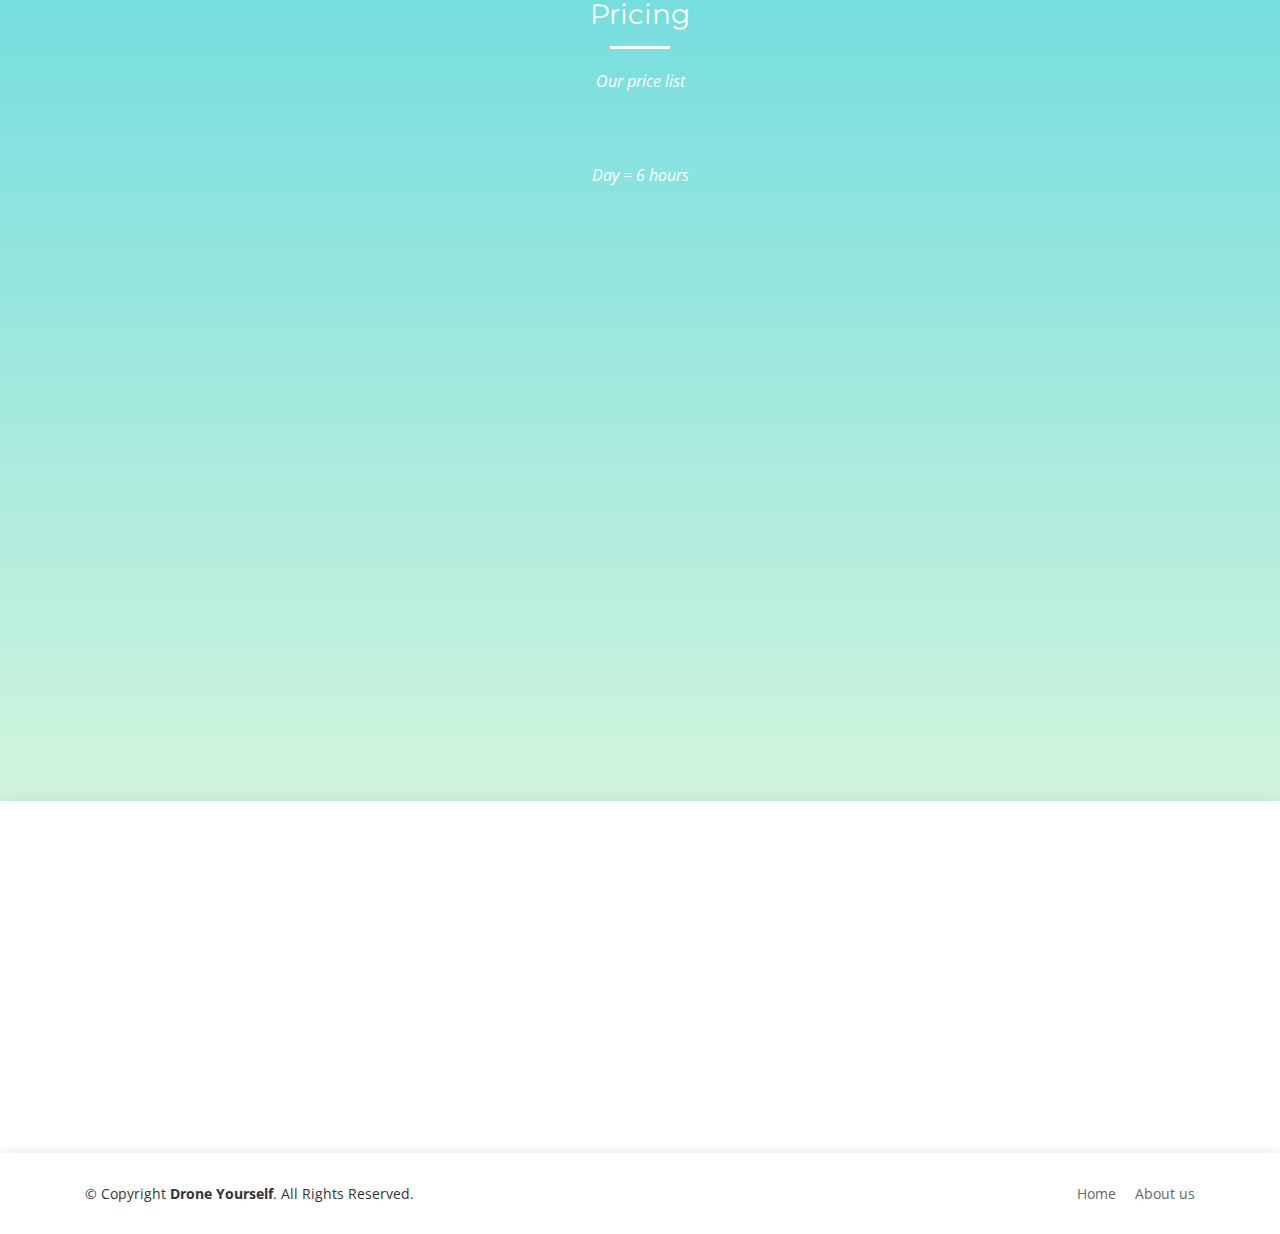
==== commit 9668dad1: "add pricing list" ====
--- a/index_en.html
+++ b/index_en.html
@@ -50,7 +50,6 @@
             <ul>
               <li><a href="index.html">Spanish</a></li>
               <li><a href="index_en.html">English</a></li>
-              <li><a href="index_cat.html">Catalan</a></li>
             </ul>
           </li>
         </ul>
@@ -89,7 +88,7 @@
 
         <div class="row">
           <div class="col-lg-6 about-img wow fadeInLeft">
-            <img src="img/about-img.jpg" alt="">
+            <img src="img/about-img.jpg" alt="About us photo">
           </div>
 
           <div class="col-lg-6 content wow fadeInRight">
@@ -101,7 +100,7 @@
             <ul>
               <li><i class="ion-android-checkmark-circle"></i> Learn to drive a last generation drone.</li>
               <li><i class="ion-android-checkmark-circle"></i> Take a drone on your leisure activities in Mallorca.</li>
-              <li><i class="ion-android-checkmark-circle"></i> Create as much videographic content you want.</li>
+              <li><i class="ion-android-checkmark-circle"></i> Create as much videographic content as you want.</li>
             </ul>
           </div>
         </div>
@@ -116,47 +115,47 @@
           <div class="section-header">
             <h3 class="section-title">Gallery</h3>
             <span class="section-divider"></span>
-            <p class="section-description">Discover unbelievable views</p>
+            <p class="section-description">Discover amazing views</p>
           </div>
   
           <div class="row no-gutters">
   
             <div class="col-lg-4 col-md-6">
               <div class="gallery-item wow fadeInUp">
-                <a href="img/gallery/gallery-1.jpg" class="gallery-popup">
-                  <img src="img/gallery/gallery-1.jpg" alt="">
-                </a>
-              </div>
-            </div>
-  
-            <div class="col-lg-4 col-md-6">
-              <div class="gallery-item wow fadeInUp">
-                <a href="img/gallery/gallery-2.jpg" class="gallery-popup">
-                  <img src="img/gallery/gallery-2.jpg" alt="">
-                </a>
-              </div>
-            </div>
-  
-            <div class="col-lg-4 col-md-6">
-              <div class="gallery-item wow fadeInUp">
-                <a href="img/gallery/gallery-3.jpg" class="gallery-popup">
-                  <img src="img/gallery/gallery-3.jpg" alt="">
-                </a>
-              </div>
-            </div>
-  
-            <div class="col-lg-4 col-md-6">
-              <div class="gallery-item wow fadeInUp">
-                <a href="img/gallery/gallery-4.jpg" class="gallery-popup">
-                  <img src="img/gallery/gallery-4.jpg" alt="">
-                </a>
-              </div>
-            </div>
-  
-            <div class="col-lg-4 col-md-6">
-              <div class="gallery-item wow fadeInUp">
-                <a href="img/gallery/gallery-5.jpg" class="gallery-popup">
-                  <img src="img/gallery/gallery-5.jpg" alt="">
+                <a href="img/team/montaña.jpg" class="gallery-popup">
+                  <img src="img/team/montaña.jpg" alt="">
+                </a>
+              </div>
+            </div>
+  
+            <div class="col-lg-4 col-md-6">
+              <div class="gallery-item wow fadeInUp">
+                <a href="img/team/kit-drone.jpg" class="gallery-popup">
+                  <img src="img/team/kit-drone.jpg" alt="Drone Yourself">
+                </a>
+              </div>
+            </div>
+  
+            <div class="col-lg-4 col-md-6">
+              <div class="gallery-item wow fadeInUp">
+                <a href="img/team/drone-barco.jpg" class="gallery-popup">
+                  <img src="img/team/drone-barco.jpg" alt="Drone Yourself Boat">
+                </a>
+              </div>
+            </div>
+  
+            <div class="col-lg-4 col-md-6">
+              <div class="gallery-item wow fadeInUp">
+                <a href="img/team/beach-drone.jpg" class="gallery-popup">
+                  <img src="img/team/beach-drone.jpg" alt="Drone Yourself Beach">
+                </a>
+              </div>
+            </div>
+  
+            <div class="col-lg-4 col-md-6">
+              <div class="gallery-item wow fadeInUp">
+                <a href="img/team/droneyourself.jpg" class="gallery-popup">
+                  <img src="img/team/droneyourself.jpg" alt="Drone Yourself Beach">
                 </a>
               </div>
             </div>
@@ -237,52 +236,57 @@
           <h3 class="section-title">Pricing</h3>
           <span class="section-divider"></span>
           <p class="section-description">Our price list</p>
+          <p class="section-description">Day = 6 hours</p>
         </div>
 
         <div class="row">
 
-          <div class="col-lg-4 col-md-6">
+          <div class="col-lg-3 col-md-4">
             <div class="box wow fadeInLeft">
-              <h3>Free</h3>
-              <h4><sup>$</sup>0<span> month</span></h4>
+              <h3>Hiking</h3>
+              <h4><sup>€</sup>40<span> day</span></h4>
               <ul>
-                <li><i class="ion-android-checkmark-circle"></i> Quam adipiscing vitae proin</li>
-                <li><i class="ion-android-checkmark-circle"></i> Nec feugiat nisl pretium</li>
-                <li><i class="ion-android-checkmark-circle"></i> Nulla at volutpat diam uteera</li>
-                <li><i class="ion-android-checkmark-circle"></i> Pharetra massa massa ultricies</li>
-                <li><i class="ion-android-checkmark-circle"></i> Massa ultricies mi quis hendrerit</li>
+                <li><i class="ion-android-checkmark-circle"></i> Drone's driving training</li>
+                <li><i class="ion-android-checkmark-circle"></i> Maps</li>
+                <li><i class="ion-android-checkmark-circle"></i> GPS</li>
               </ul>
-              <a href="#" class="get-started-btn">Get Started</a>
-            </div>
-          </div>
-
-          <div class="col-lg-4 col-md-6">
+            </div>
+          </div>
+
+          <div class="col-lg-3 col-md-4">
             <div class="box featured wow fadeInUp">
-              <h3>Business</h3>
-              <h4><sup>$</sup>29<span> month</span></h4>
+              <h3>Cycling</h3>
+              <h4><sup>€</sup>60<span> day</span></h4>
               <ul>
-                <li><i class="ion-android-checkmark-circle"></i> Quam adipiscing vitae proin</li>
-                <li><i class="ion-android-checkmark-circle"></i> Nec feugiat nisl pretium</li>
-                <li><i class="ion-android-checkmark-circle"></i> Nulla at volutpat diam uteera</li>
-                <li><i class="ion-android-checkmark-circle"></i> Pharetra massa massa ultricies</li>
-                <li><i class="ion-android-checkmark-circle"></i> Massa ultricies mi quis hendrerit</li>
+                <li><i class="ion-android-checkmark-circle"></i> Drone's driving training</li>
+                <li><i class="ion-android-checkmark-circle"></i> Bike</li>
+                <li><i class="ion-android-checkmark-circle"></i> Maps</li>
+                <li><i class="ion-android-checkmark-circle"></i> GPS</li>
               </ul>
-              <a href="#" class="get-started-btn">Get Started</a>
-            </div>
-          </div>
-
-          <div class="col-lg-4 col-md-6">
+            </div>
+          </div>
+
+          <div class="col-lg-3 col-md-6">
             <div class="box wow fadeInRight">
-              <h3>Developer</h3>
-              <h4><sup>$</sup>49<span> month</span></h4>
+              <h3>Horse</h3>
+              <h4><sup>€</sup>85<span> day</span></h4>
               <ul>
-                <li><i class="ion-android-checkmark-circle"></i> Quam adipiscing vitae proin</li>
-                <li><i class="ion-android-checkmark-circle"></i> Nec feugiat nisl pretium</li>
-                <li><i class="ion-android-checkmark-circle"></i> Nulla at volutpat diam uteera</li>
-                <li><i class="ion-android-checkmark-circle"></i> Pharetra massa massa ultricies</li>
-                <li><i class="ion-android-checkmark-circle"></i> Massa ultricies mi quis hendrerit</li>
+                <li><i class="ion-android-checkmark-circle"></i> Drone's driving training</li>
+                <li><i class="ion-android-checkmark-circle"></i> Horse :) </li>
+                <li><i class="ion-android-checkmark-circle"></i> Maps</li>
+                <li><i class="ion-android-checkmark-circle"></i> GPS</li>
               </ul>
-              <a href="#" class="get-started-btn">Get Started</a>
+            </div>
+          </div>
+          <div class="col-lg-3 col-md-6">
+            <div class="box wow fadeInRight">
+              <h3>Boat</h3>
+              <h4><sup>€</sup>100<span> day (all day, >6h.)</span></h4>
+              <ul>
+                <li><i class="ion-android-checkmark-circle"></i> Drone's driving training</li>
+                <li><i class="ion-android-checkmark-circle"></i> Lunch & snorkeling equipment</li>
+                <li><i class="ion-android-checkmark-circle"></i> 2 people in boat team</li>
+              </ul>
             </div>
           </div>
 
